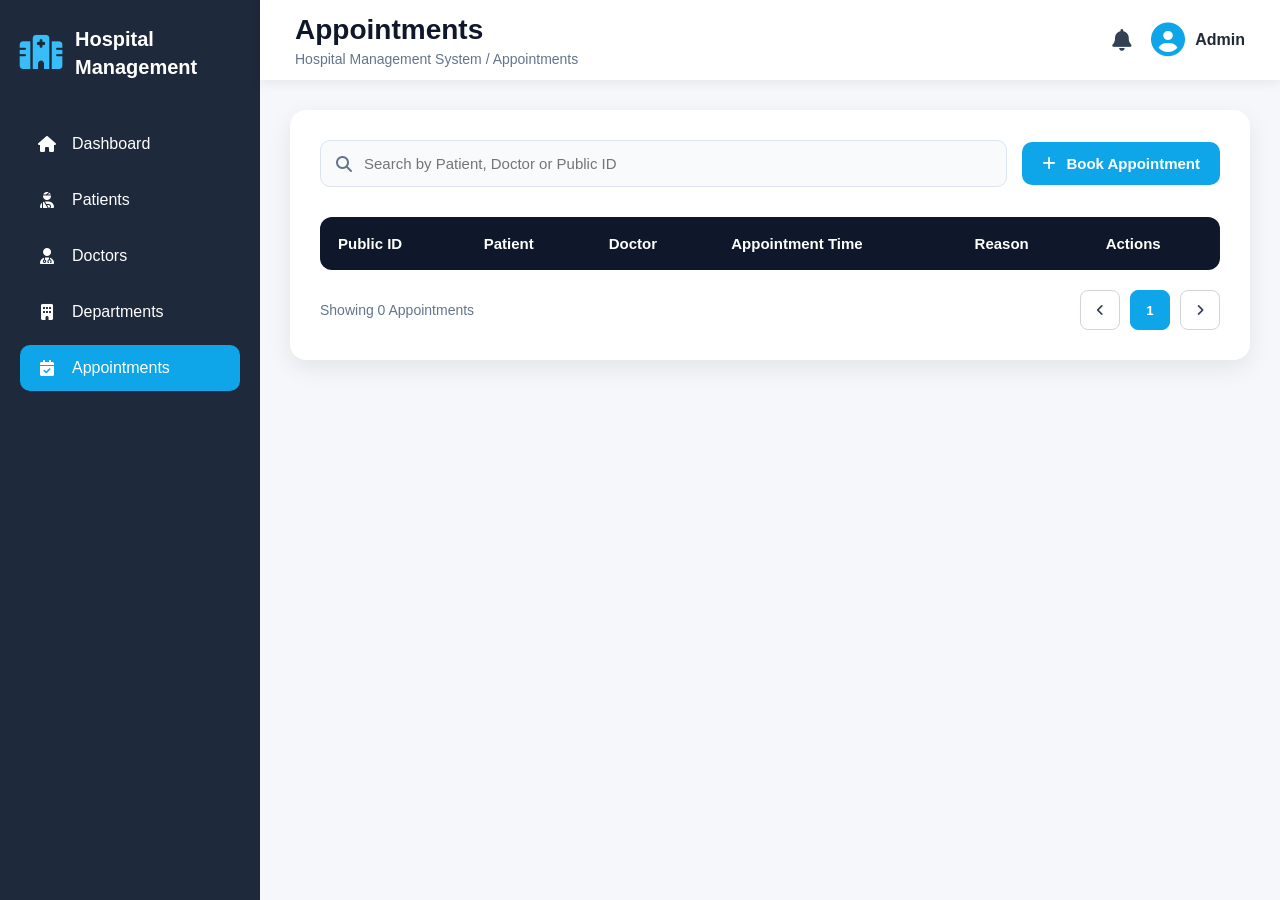
==== frontend/pages/appointments.html @ 3d8b35f6 "Completed appointments module and updated hospital management frontend" ====
<!DOCTYPE html>
<html lang="en">

<head>

    <meta charset="UTF-8">

    <meta name="viewport" content="width=device-width, initial-scale=1.0">

    <title>Appointments | Hospital Management System</title>

    <link rel="stylesheet" href="../css/appointments.css">

    <link rel="stylesheet"
          href="https://cdnjs.cloudflare.com/ajax/libs/font-awesome/6.7.2/css/all.min.css">

</head>

<body>

<div class="container">

    <!-- Sidebar -->

    <aside class="sidebar">

        <div class="logo">

            <i class="fa-solid fa-hospital"></i>

            <h2>Hospital<br>Management</h2>

        </div>

        <ul>

            <li>

                <a href="dashboard.html">

                    <i class="fa-solid fa-house"></i>

                    Dashboard

                </a>

            </li>

            <li>

                <a href="patients.html">

                    <i class="fa-solid fa-user-injured"></i>

                    Patients

                </a>

            </li>

            <li>

                <a href="doctors.html">

                    <i class="fa-solid fa-user-doctor"></i>

                    Doctors

                </a>

            </li>

            <li>

                <a href="departments.html">

                    <i class="fa-solid fa-building"></i>

                    Departments

                </a>

            </li>

            <li class="active">

                <a href="appointments.html">

                    <i class="fa-solid fa-calendar-check"></i>

                    Appointments

                </a>

            </li>

        </ul>

    </aside>

    <!-- Main Content -->

    <main class="main-content">

        <!-- Header -->

        <header class="header">

            <div>

                <h1>Appointments</h1>

                <p>Hospital Management System / Appointments</p>

            </div>

            <div class="profile">

                <i class="fa-solid fa-bell"></i>

                <div class="admin">

                    <i class="fa-solid fa-circle-user"></i>

                    <span>Admin</span>

                </div>

            </div>

        </header>

        <!-- Appointment Card -->

        <section class="patient-card">

            <div class="top-bar">

                <div class="search-box">

                    <i class="fa-solid fa-magnifying-glass"></i>

                    <input
                            type="text"
                            id="searchAppointment"
                            placeholder="Search by Patient, Doctor or Public ID">

                </div>

                <button
                        id="addAppointmentBtn"
                        class="add-btn">

                    <i class="fa-solid fa-plus"></i>

                    Book Appointment

                </button>

            </div>

            <!-- Table -->

            <div class="table-container">

                <table>

                    <thead>

                    <tr>

                        <th>Public ID</th>

                        <th>Patient</th>

                        <th>Doctor</th>

                        <th>Appointment Time</th>

                        <th>Reason</th>

                        <th>Actions</th>

                    </tr>

                    </thead>

                    <tbody id="appointmentTableBody">

                    <!-- Loaded by JavaScript -->

                    </tbody>

                </table>

            </div>

            <div class="table-footer">

                <p id="appointmentCount">

                    Showing 0 Appointments

                </p>

                <div class="pagination">

                    <button class="page-btn">

                        <i class="fa-solid fa-angle-left"></i>

                    </button>

                    <button class="page-btn active">

                        1

                    </button>

                    <button class="page-btn">

                        <i class="fa-solid fa-angle-right"></i>

                    </button>

                </div>

            </div>

        </section>

    </main>

</div>
<!-- Appointment Modal -->
<div class="modal" id="appointmentModal">

    <div class="modal-content">

        <div class="modal-header">

            <h2 id="modalTitle">Book Appointment</h2>

            <button
                    class="close-btn"
                    id="closeModal">

                <i class="fa-solid fa-xmark"></i>

            </button>

        </div>

        <form id="appointmentForm">

            <input
                    type="hidden"
                    id="appointmentPublicId">

            <div class="form-group">

                <label for="patientPublicId">

                    Patient Public ID

                </label>

                <input
                        type="text"
                        id="patientPublicId"
                        placeholder="Enter Patient Public ID"
                        required>

            </div>

            <div class="form-group">

                <label for="doctorPublicId">

                    Doctor Public ID

                </label>

                <input
                        type="text"
                        id="doctorPublicId"
                        placeholder="Enter Doctor Public ID"
                        required>

            </div>

            <div class="form-group">

                <label for="appointmentTime">

                    Appointment Date & Time

                </label>

                <input
                        type="datetime-local"
                        id="appointmentTime"
                        required>

            </div>

            <div class="form-group">

                <label for="appointmentReason">

                    Reason

                </label>

                <textarea
                        id="appointmentReason"
                        rows="4"
                        placeholder="Enter appointment reason"
                        required></textarea>

            </div>

            <div class="modal-footer">

                <button
                        type="button"
                        class="btn btn-secondary"
                        id="cancelBtn">

                    Cancel

                </button>

                <button
                        type="submit"
                        class="btn btn-primary"
                        id="saveAppointmentBtn">

                    Save Appointment

                </button>

            </div>

        </form>

    </div>

</div>

<!-- JavaScript -->
<script src="../js/appointments.js"></script>

</body>
</html>
---- frontend/css/appointments.css ----
/* ===========================
   RESET
=========================== */

*{
    margin:0;
    padding:0;
    box-sizing:border-box;
    font-family:'Segoe UI',Tahoma,Geneva,Verdana,sans-serif;
}

body{
    background:#f4f7fc;
    color:#1f2937;
}

a{
    text-decoration:none;
    color:inherit;
}

ul{
    list-style:none;
}

button{
    cursor:pointer;
    border:none;
    outline:none;
}

.container{
    display:flex;
    min-height:100vh;
}

/* ===========================
   SIDEBAR
=========================== */

.sidebar{
    width:260px;
    background:#1e293b;
    color:#fff;
    position:fixed;
    top:0;
    left:0;
    bottom:0;
    padding:25px 20px;
    overflow-y:auto;
}
.logo{
    display:flex;
    align-items:center;
    gap:12px;
    margin-bottom:40px;
}

.logo i{
    font-size:34px;
    color:#38bdf8;
}

.logo h2{
    font-size:20px;
    line-height:1.4;
    font-weight:700;
}

.sidebar ul li{
    margin-bottom:10px;
}

.sidebar ul li a{
    display:flex;
    align-items:center;
    gap:14px;
    padding:14px 16px;
    border-radius:10px;
    transition:.3s;
}

.sidebar ul li a:hover,
.sidebar ul li.active a{
    background:#0ea5e9;
}

.sidebar ul li i{
    width:22px;
    text-align:center;
}
/* ===========================
   MAIN CONTENT
=========================== */

.main-content{
    margin-left:260px;
    width:calc(100% - 260px);
    min-height:100vh;
    background:#f5f7fb;
}

.header{
    height:80px;
    background:#fff;
    display:flex;
    justify-content:space-between;
    align-items:center;
    padding:0 35px;
    box-shadow:0 2px 12px rgba(0,0,0,.08);
    position:sticky;
    top:0;
    z-index:100;
}

.header h1{
    font-size:28px;
    color:#0f172a;
    margin-bottom:5px;
}

.header p{
    color:#64748b;
    font-size:14px;
}

.profile{
    display:flex;
    align-items:center;
    gap:20px;
}

.profile>i{
    font-size:22px;
    color:#334155;
}

.admin{
    display:flex;
    align-items:center;
    gap:10px;
    font-weight:600;
}

.admin i{
    font-size:34px;
    color:#0ea5e9;
}
/* ===========================
   PATIENT CARD
=========================== */

.patient-card{
    margin:30px;
    background:#fff;
    border-radius:16px;
    padding:30px;
    box-shadow:0 8px 25px rgba(0,0,0,.08);
}

.top-bar{
    display:flex;
    justify-content:space-between;
    align-items:center;
    gap:15px;
    margin-bottom:30px;
    flex-wrap:wrap;
}

.search-box{
    flex:1;
    min-width:300px;
    display:flex;
    align-items:center;
    background:#f8fafc;
    border:1px solid #dbe4ef;
    border-radius:10px;
    padding:0 15px;
}

.search-box i{
    color:#64748b;
}

.search-box input{
    width:100%;
    border:none;
    outline:none;
    background:transparent;
    padding:14px 12px;
    font-size:15px;
}
/* ===========================
   FILTER & BUTTON
=========================== */

.filter{
    display:flex;
    align-items:center;
    gap:10px;
    padding:12px 15px;
    border:1px solid #dbe4ef;
    border-radius:10px;
    background:#fff;
}

.filter i{
    color:#64748b;
}

.filter select{
    border:none;
    outline:none;
    background:transparent;
    font-size:15px;
    cursor:pointer;
}

.add-btn{
    background:#0ea5e9;
    color:#fff;
    padding:13px 20px;
    border-radius:10px;
    font-size:15px;
    font-weight:600;
    display:flex;
    align-items:center;
    gap:10px;
    transition:.3s;
}

.add-btn:hover{
    background:#0284c7;
    transform:translateY(-2px);
}

.table-container{
    width:100%;
    overflow-x:auto;
    border-radius:12px;
}
/* ===========================
   TABLE
=========================== */

table{
    width:100%;
    border-collapse:collapse;
    min-width:900px;
}

thead{
    background:#0f172a;
    color:#fff;
}

thead th{
    padding:18px;
    text-align:left;
    font-size:15px;
    font-weight:600;
}

tbody td{
    padding:18px;
    border-bottom:1px solid #e5e7eb;
    font-size:14px;
}

tbody tr{
    transition:.3s;
}

tbody tr:hover{
    background:#f8fafc;
}

tbody td:first-child{
    font-weight:600;
    color:#0ea5e9;
}
/* ===========================
   BADGES & ACTION BUTTONS
=========================== */

.gender-badge{
    display:inline-block;
    padding:6px 12px;
    border-radius:20px;
    font-size:13px;
    font-weight:600;
    text-align:center;
}

.gender-badge.male{
    background:#dbeafe;
    color:#1d4ed8;
}

.gender-badge.female{
    background:#fce7f3;
    color:#be185d;
}

.action-btn{
    width:36px;
    height:36px;
    border-radius:8px;
    display:inline-flex;
    align-items:center;
    justify-content:center;
    margin-right:8px;
    transition:.3s;
    color:#fff;
}

.edit-btn{
    background:#0ea5e9;
}

.edit-btn:hover{
    background:#0284c7;
}

.delete-btn{
    background:#ef4444;
}

.delete-btn:hover{
    background:#dc2626;
}
/* ===========================
   FOOTER & PAGINATION
=========================== */

.table-footer{
    display:flex;
    justify-content:space-between;
    align-items:center;
    margin-top:20px;
    flex-wrap:wrap;
    gap:15px;
}

#appointmentCount{
    color:#64748b;
    font-size:14px;
}

.pagination{
    display:flex;
    gap:10px;
}

.pagination button{
    width:40px;
    height:40px;
    border-radius:8px;
    background:#fff;
    border:1px solid #d1d5db;
    color:#334155;
    font-weight:600;
    transition:.3s;
}

.pagination button:hover{
    background:#0ea5e9;
    color:#fff;
    border-color:#0ea5e9;
}

.pagination button.active{
    background:#0ea5e9;
    color:#fff;
    border-color:#0ea5e9;
}
/* ===========================
   MODAL
=========================== */

.modal{
    display:none;
    position:fixed;
    inset:0;
    background:rgba(15,23,42,.55);
    justify-content:center;
    align-items:center;
    z-index:999;
    padding:20px;
}

.modal.active{
    display:flex;
}

.modal-content{
    width:100%;
    max-width:550px;
    background:#fff;
    border-radius:16px;
    overflow:hidden;
    animation:popup .3s ease;
}

@keyframes popup{
    from{
        opacity:0;
        transform:translateY(-20px) scale(.98);
    }
    to{
        opacity:1;
        transform:translateY(0) scale(1);
    }
}

.modal-header{
    display:flex;
    justify-content:space-between;
    align-items:center;
    padding:20px 25px;
    border-bottom:1px solid #e5e7eb;
}

.modal-header h2{
    font-size:22px;
    color:#0f172a;
}

.close-btn{
    background:none;
    font-size:28px;
    color:#64748b;
    cursor:pointer;
}

.close-btn:hover{
    color:#ef4444;
}

/* ===========================
   FORM
=========================== */

#appointmentForm{
    padding:25px;
}

.form-group{
    margin-bottom:18px;
}

.form-group label{
    display:block;
    margin-bottom:8px;
    font-weight:600;
    color:#334155;
}

.form-group input,
.form-group select{
    width:100%;
    padding:12px 15px;
    border:1px solid #d1d5db;
    border-radius:10px;
    font-size:15px;
    outline:none;
    transition:.3s;
}

.form-group input:focus,
.form-group select:focus{
    border-color:#0ea5e9;
    box-shadow:0 0 0 3px rgba(14,165,233,.15);
}

.form-group textarea{
    width:100%;
    padding:12px 15px;
    border:1px solid #d1d5db;
    border-radius:10px;
    font-size:15px;
    outline:none;
    resize:vertical;
    transition:.3s;
}

.form-group textarea:focus{
    border-color:#0ea5e9;
    box-shadow:0 0 0 3px rgba(14,165,233,.15);
}

.modal-footer{
    display:flex;
    justify-content:flex-end;
    gap:12px;
    margin-top:25px;
}

.btn{
    padding:12px 20px;
    border-radius:10px;
    font-size:15px;
    font-weight:600;
    transition:.3s;
}

.btn-primary{
    background:#0ea5e9;
    color:#fff;
}

.btn-primary:hover{
    background:#0284c7;
}

.btn-secondary{
    background:#e5e7eb;
    color:#374151;
}

.btn-secondary:hover{
    background:#d1d5db;
}

/* ===========================
   RESPONSIVE
=========================== */

@media(max-width:992px){

    .sidebar{
        width:80px;
    }

    .logo h2,
    .sidebar span{
        display:none;
    }

    .main-content{
        margin-left:80px;
        width:calc(100% - 80px);
    }
}

@media(max-width:768px){

    .header{
        flex-direction:column;
        align-items:flex-start;
        gap:15px;
        height:auto;
        padding:20px;
    }

    .patient-card{
        margin:15px;
        padding:20px;
    }

    .top-bar{
        flex-direction:column;
        align-items:stretch;
    }

    .search-box,
    .filter{
        width:100%;
    }

    .add-btn{
        width:100%;
        justify-content:center;
    }

    .table-footer{
        flex-direction:column;
        align-items:flex-start;
    }

    .modal-content{
        max-width:100%;
    }
}
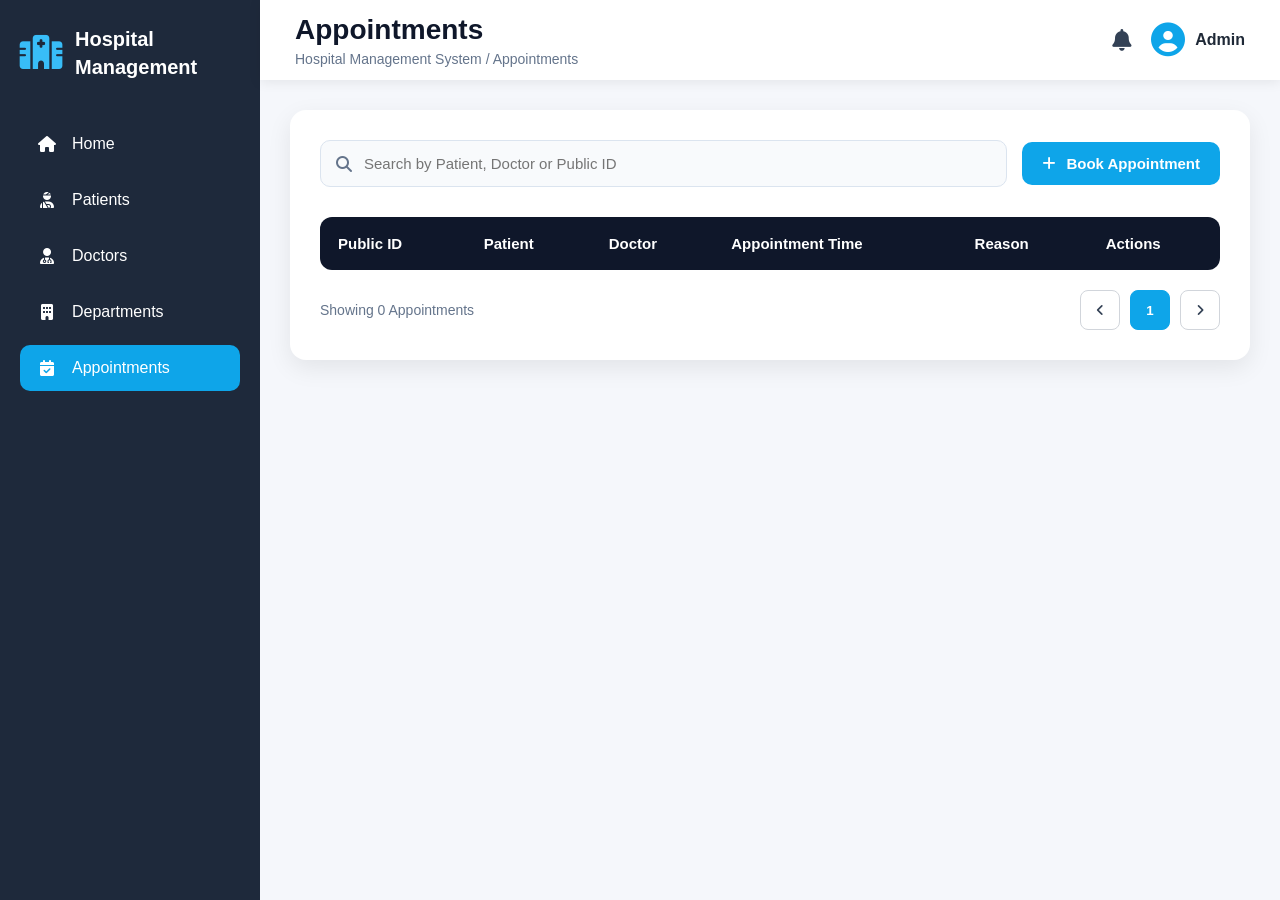
==== commit 7ffd45d0: "Add home dashboard with live statistics and today's appointments" ====
--- a/frontend/pages/appointments.html
+++ b/frontend/pages/appointments.html
@@ -35,15 +35,10 @@
         <ul>
 
             <li>
-
-                <a href="dashboard.html">
-
+                <a href="../index.html">
                     <i class="fa-solid fa-house"></i>
-
-                    Dashboard
-
-                </a>
-
+                    Home
+                </a>
             </li>
 
             <li>
@@ -259,51 +254,87 @@
 
             <div class="form-group">
 
-                <label for="patientPublicId">
-
-                    Patient Public ID
+                <label for="patientSearch">
+
+                    Patient
 
                 </label>
 
                 <input
                         type="text"
-                        id="patientPublicId"
-                        placeholder="Enter Patient Public ID"
+                        id="patientSearch"
+                        placeholder="Search patient..."
+                        autocomplete="off"
                         required>
 
-            </div>
-
-            <div class="form-group">
-
-                <label for="doctorPublicId">
-
-                    Doctor Public ID
+                <input
+                        type="hidden"
+                        id="patientPublicId">
+
+                <div
+                        id="patientSearchResults"
+                        class="search-results">
+
+                </div>
+
+            </div>
+
+            <div class="form-group">
+
+                <label for="doctorSearch">
+
+                    Doctor
 
                 </label>
 
                 <input
                         type="text"
-                        id="doctorPublicId"
-                        placeholder="Enter Doctor Public ID"
+                        id="doctorSearch"
+                        placeholder="Search doctor..."
+                        autocomplete="off"
                         required>
 
+                <input
+                        type="hidden"
+                        id="doctorPublicId">
+
+                <div
+                        id="doctorSearchResults"
+                        class="search-results">
+
+                </div>
+
+            </div>
+
+            <div class="form-group">
+
+                <label for="appointmentDate">
+
+                    Appointment Date
+
+                </label>
+
+                <input
+                        type="date"
+                        id="appointmentDate"
+                        required>
+
             </div>
 
             <div class="form-group">
 
                 <label for="appointmentTime">
 
-                    Appointment Date & Time
-
-                </label>
-
-                <input
-                        type="datetime-local"
+                    Appointment Time
+
+                </label>
+
+                <input
+                        type="time"
                         id="appointmentTime"
                         required>
 
             </div>
-
             <div class="form-group">
 
                 <label for="appointmentReason">
